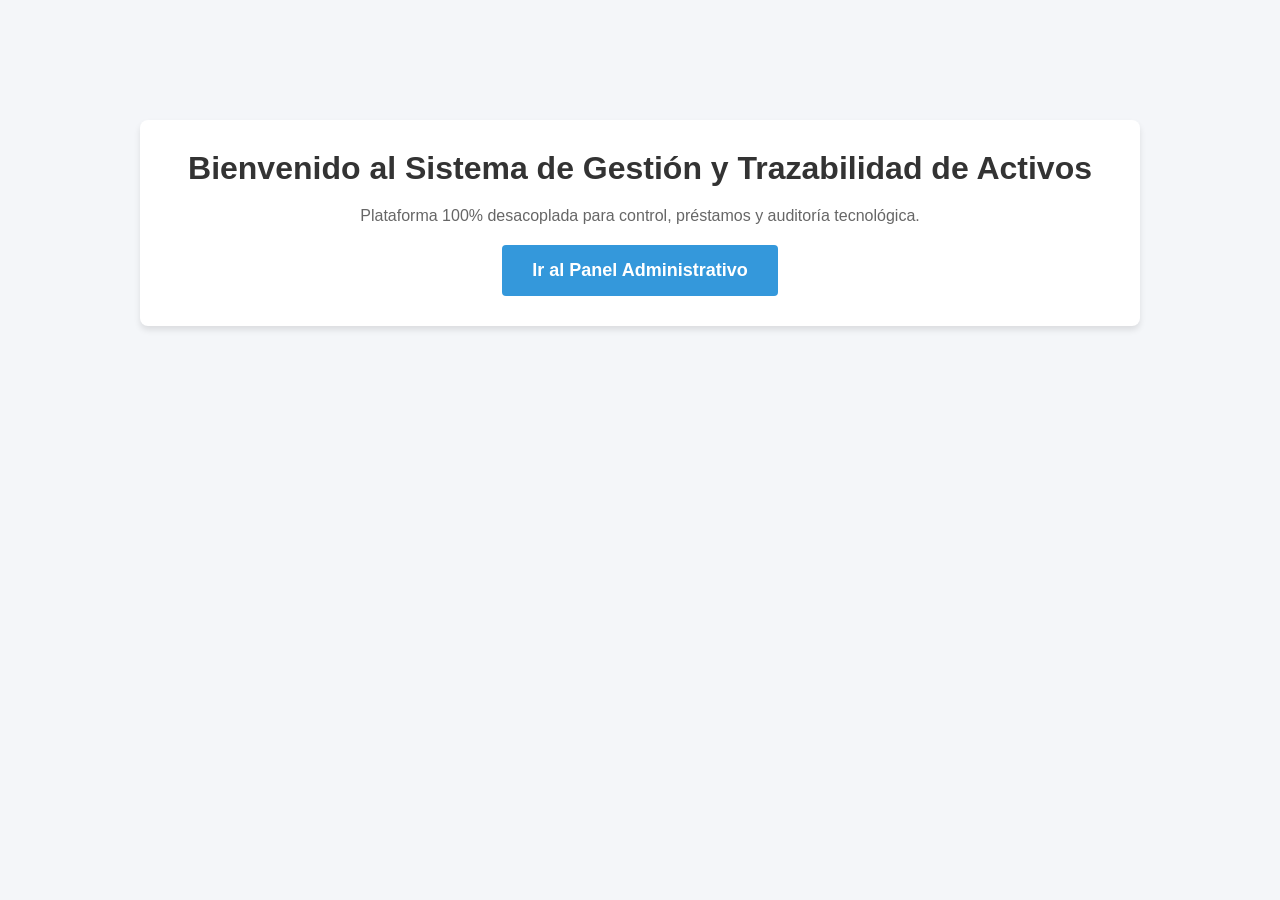
==== frontend/index.html @ 2dd2d15d "Arquitectura avanzada: Reverse Proxy, Tareas CRON y Reportes CSV integrados" ====
<!DOCTYPE html>
<html lang="es">
<head>
    <meta charset="UTF-8">
    <meta name="viewport" content="width=device-width, initial-scale=1.0">
    <title>Sistema de Control de Activos</title>
    <link rel="stylesheet" href="styles.css">
</head>
<body>
    <div class="container" style="text-align: center; margin-top: 100px;">
        <h1>Bienvenido al Sistema de Gestión y Trazabilidad de Activos</h1>
        <p style="margin: 20px 0; color: #666;">Plataforma 100% desacoplada para control, préstamos y auditoría tecnológica.</p>
        <a href="dashboard.html"><button style="font-size: 18px; padding: 15px 30px;">Ir al Panel Administrativo</button></a>
    </div>
</body>
</html>
---- frontend/styles.css ----
* {
    margin: 0;
    padding: 0;
    box-sizing: border-box;
    font-family: 'Segoe UI', Tahoma, Geneva, Verdana, sans-serif;
}

body {
    background-color: #f4f6f9;
    color: #333;
    padding: 20px;
}

header {
    text-align: center;
    margin-bottom: 30px;
}

.container {
    max-width: 1000px;
    margin: 0 auto;
    background: #fff;
    padding: 30px;
    border-radius: 8px;
    box-shadow: 0 4px 6px rgba(0,0,0,0.1);
}

h2 {
    margin-bottom: 15px;
    color: #2c3e50;
    border-bottom: 2px solid #ecf0f1;
    padding-bottom: 10px;
}

form {
    display: flex;
    gap: 15px;
    margin-bottom: 30px;
    background: #f9f9f9;
    padding: 15px;
    border-radius: 6px;
}

input, select, button {
    padding: 10px;
    border-radius: 4px;
    border: 1px solid #ccc;
}

button {
    background-color: #3498db;
    color: white;
    border: none;
    cursor: pointer;
    font-weight: bold;
}

button:hover {
    background-color: #2980b9;
}

table {
    width: 100%;
    border-collapse: collapse;
    margin-top: 15px;
}

th, td {
    padding: 12px;
    text-align: left;
    border-bottom: 1px solid #ddd;
}

th {
    background-color: #34495e;
    color: white;
}

/* Indicadores o Dashboard métricas */
.dashboard-metrics {
    display: flex;
    gap: 20px;
    margin-bottom: 30px;
}

.card-metric {
    flex: 1;
    background: #ecf0f1;
    padding: 20px;
    border-radius: 6px;
    text-align: center;
    border-left: 5px solid #3498db;
}

.card-metric h3 { font-size: 14px; color: #7f8c8d; margin-bottom: 5px;}
.card-metric p { font-size: 24px; font-weight: bold; color: #2c3e50;}

.badge-disponible { background-color: #2ecc71; color: white; padding: 5px 10px; border-radius: 12px; font-size: 12px; }
.badge-prestado { background-color: #e74c3c; color: white; padding: 5px 10px; border-radius: 12px; font-size: 12px; }
.badge-mantenimiento { background-color: #f39c12; color: white; padding: 5px 10px; border-radius: 12px; font-size: 12px; }
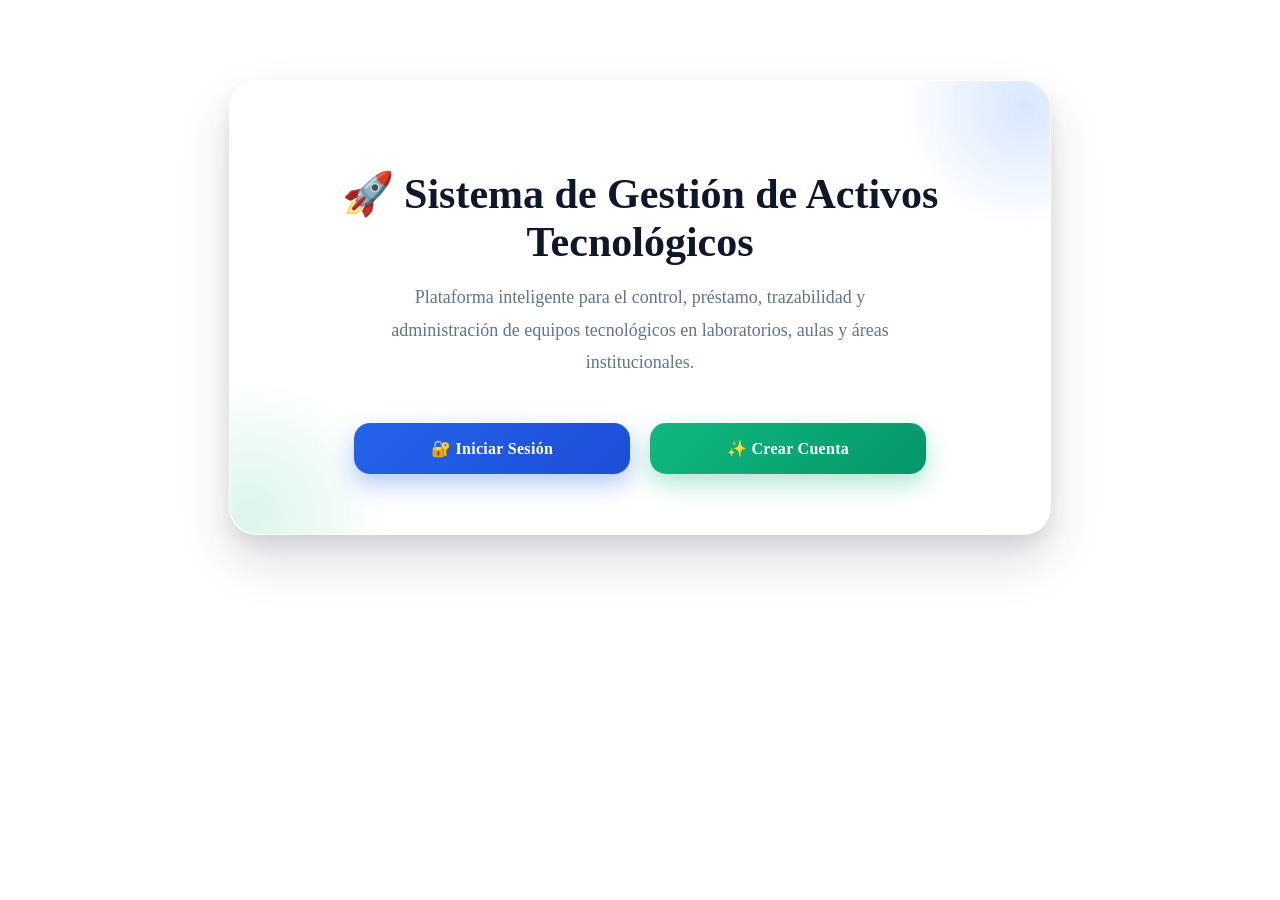
==== commit 4eba0496: "actualizacion" ====
--- a/frontend/index.html
+++ b/frontend/index.html
@@ -5,12 +5,148 @@
     <meta name="viewport" content="width=device-width, initial-scale=1.0">
     <title>Sistema de Control de Activos</title>
     <link rel="stylesheet" href="styles.css">
+    <style>
+    .welcome-box {
+        max-width: 700px;
+        margin: 80px auto;
+        padding: 60px;
+        background: rgba(255,255,255,0.95);
+        backdrop-filter: blur(15px);
+        border-radius: 28px;
+        border: 1px solid rgba(255,255,255,0.3);
+        box-shadow:
+            0 25px 50px rgba(15,23,42,0.15),
+            0 10px 20px rgba(15,23,42,0.08);
+        text-align: center;
+        position: relative;
+        overflow: hidden;
+    }
+
+    .welcome-box::before {
+        content: "";
+        position: absolute;
+        top: -100px;
+        right: -100px;
+        width: 250px;
+        height: 250px;
+        background: radial-gradient(circle, rgba(59,130,246,.2), transparent 70%);
+    }
+
+    .welcome-box::after {
+        content: "";
+        position: absolute;
+        bottom: -120px;
+        left: -120px;
+        width: 280px;
+        height: 280px;
+        background: radial-gradient(circle, rgba(16,185,129,.15), transparent 70%);
+    }
+
+    .welcome-box h1 {
+        font-size: 42px;
+        color: #0f172a;
+        margin-bottom: 15px;
+        font-weight: 800;
+        position: relative;
+        z-index: 2;
+    }
+
+    .welcome-box p {
+        color: #64748b;
+        font-size: 18px;
+        line-height: 1.8;
+        max-width: 550px;
+        margin: auto;
+        position: relative;
+        z-index: 2;
+    }
+
+    .buttons-group {
+        margin-top: 45px;
+        display: flex;
+        justify-content: center;
+        gap: 20px;
+        flex-wrap: wrap;
+        position: relative;
+        z-index: 2;
+    }
+
+    .btn-main {
+        min-width: 220px;
+        padding: 16px 28px;
+        border-radius: 16px;
+        text-decoration: none;
+        font-size: 16px;
+        font-weight: 700;
+        transition: all .3s ease;
+        display: inline-flex;
+        justify-content: center;
+        align-items: center;
+        gap: 10px;
+        letter-spacing: .3px;
+    }
+
+    .btn-login {
+        color: white;
+        background: linear-gradient(135deg, #2563eb, #1d4ed8);
+        box-shadow: 0 10px 25px rgba(37,99,235,.35);
+    }
+
+    .btn-login:hover {
+        transform: translateY(-4px);
+        box-shadow: 0 18px 35px rgba(37,99,235,.45);
+    }
+
+    .btn-register {
+        color: white;
+        background: linear-gradient(135deg, #10b981, #059669);
+        box-shadow: 0 10px 25px rgba(16,185,129,.35);
+    }
+
+    .btn-register:hover {
+        transform: translateY(-4px);
+        box-shadow: 0 18px 35px rgba(16,185,129,.45);
+    }
+
+    @media (max-width: 768px) {
+        .welcome-box {
+            margin: 30px 15px;
+            padding: 40px 25px;
+        }
+
+        .welcome-box h1 {
+            font-size: 32px;
+        }
+
+        .buttons-group {
+            flex-direction: column;
+        }
+
+        .btn-main {
+            width: 100%;
+        }
+    }
+</style>
 </head>
 <body>
-    <div class="container" style="text-align: center; margin-top: 100px;">
-        <h1>Bienvenido al Sistema de Gestión y Trazabilidad de Activos</h1>
-        <p style="margin: 20px 0; color: #666;">Plataforma 100% desacoplada para control, préstamos y auditoría tecnológica.</p>
-        <a href="dashboard.html"><button style="font-size: 18px; padding: 15px 30px;">Ir al Panel Administrativo</button></a>
+    <div class="welcome-box">
+    <h1>🚀 Sistema de Gestión de Activos Tecnológicos</h1>
+
+    <p>
+        Plataforma inteligente para el control, préstamo,
+        trazabilidad y administración de equipos tecnológicos
+        en laboratorios, aulas y áreas institucionales.
+    </p>
+
+    <div class="buttons-group">
+        <a href="login.html" class="btn-main btn-login">
+            🔐 Iniciar Sesión
+        </a>
+
+        <a href="registro.html" class="btn-main btn-register">
+            ✨ Crear Cuenta
+        </a>
     </div>
+</div>
 </body>
 </html>
--- a/frontend/styles.css
+++ b/frontend/styles.css
@@ -1,100 +1,225 @@
-* {
-    margin: 0;
-    padding: 0;
-    box-sizing: border-box;
-    font-family: 'Segoe UI', Tahoma, Geneva, Verdana, sans-serif;
-}
-
-body {
-    background-color: #f4f6f9;
-    color: #333;
-    padding: 20px;
-}
-
-header {
-    text-align: center;
-    margin-bottom: 30px;
-}
-
-.container {
-    max-width: 1000px;
-    margin: 0 auto;
-    background: #fff;
-    padding: 30px;
-    border-radius: 8px;
-    box-shadow: 0 4px 6px rgba(0,0,0,0.1);
-}
-
-h2 {
-    margin-bottom: 15px;
-    color: #2c3e50;
-    border-bottom: 2px solid #ecf0f1;
-    padding-bottom: 10px;
-}
-
-form {
-    display: flex;
-    gap: 15px;
-    margin-bottom: 30px;
-    background: #f9f9f9;
-    padding: 15px;
-    border-radius: 6px;
-}
-
-input, select, button {
-    padding: 10px;
-    border-radius: 4px;
-    border: 1px solid #ccc;
-}
-
-button {
-    background-color: #3498db;
-    color: white;
-    border: none;
-    cursor: pointer;
-    font-weight: bold;
-}
-
-button:hover {
-    background-color: #2980b9;
-}
-
-table {
-    width: 100%;
-    border-collapse: collapse;
-    margin-top: 15px;
-}
-
-th, td {
-    padding: 12px;
-    text-align: left;
-    border-bottom: 1px solid #ddd;
-}
-
-th {
-    background-color: #34495e;
-    color: white;
-}
-
-/* Indicadores o Dashboard métricas */
-.dashboard-metrics {
-    display: flex;
-    gap: 20px;
-    margin-bottom: 30px;
-}
-
-.card-metric {
-    flex: 1;
-    background: #ecf0f1;
-    padding: 20px;
-    border-radius: 6px;
-    text-align: center;
-    border-left: 5px solid #3498db;
-}
-
-.card-metric h3 { font-size: 14px; color: #7f8c8d; margin-bottom: 5px;}
-.card-metric p { font-size: 24px; font-weight: bold; color: #2c3e50;}
-
-.badge-disponible { background-color: #2ecc71; color: white; padding: 5px 10px; border-radius: 12px; font-size: 12px; }
-.badge-prestado { background-color: #e74c3c; color: white; padding: 5px 10px; border-radius: 12px; font-size: 12px; }
-.badge-mantenimiento { background-color: #f39c12; color: white; padding: 5px 10px; border-radius: 12px; font-size: 12px; }+/* ===========================
+   HEADER PREMIUM
+=========================== */
+
+.premium-header{
+    background: linear-gradient(135deg,#0f172a,#1e293b);
+    padding:35px;
+    border-radius:24px;
+    margin-bottom:25px;
+    color:white;
+    box-shadow:0 20px 40px rgba(15,23,42,.25);
+}
+
+.header-top{
+    display:flex;
+    justify-content:space-between;
+    align-items:center;
+    flex-wrap:wrap;
+    gap:20px;
+}
+
+.premium-header h1{
+    margin:0;
+    font-size:32px;
+    font-weight:800;
+}
+
+.premium-header p{
+    margin-top:10px;
+    color:#cbd5e1;
+}
+
+.user-panel{
+    display:flex;
+    align-items:center;
+    gap:15px;
+    background:rgba(255,255,255,.08);
+    padding:12px 18px;
+    border-radius:16px;
+}
+
+.user-avatar{
+    width:50px;
+    height:50px;
+    border-radius:50%;
+    background:#2563eb;
+    display:flex;
+    align-items:center;
+    justify-content:center;
+    font-size:22px;
+}
+
+.user-name{
+    font-weight:700;
+}
+
+.user-role{
+    font-size:13px;
+    color:#cbd5e1;
+}
+
+.logout-btn{
+    background:#ef4444;
+    color:white;
+    border:none;
+    padding:10px 18px;
+    border-radius:10px;
+    cursor:pointer;
+    font-weight:600;
+}
+
+.logout-btn:hover{
+    background:#dc2626;
+}
+
+/* ===========================
+   TARJETA USUARIO
+=========================== */
+
+.user-card{
+    background:white;
+    border-radius:20px;
+    padding:20px;
+    margin-bottom:25px;
+    display:flex;
+    align-items:center;
+    gap:18px;
+    box-shadow:0 8px 20px rgba(0,0,0,.05);
+}
+
+.user-card-icon{
+    width:60px;
+    height:60px;
+    border-radius:50%;
+    background:#dbeafe;
+    display:flex;
+    align-items:center;
+    justify-content:center;
+    font-size:28px;
+}
+
+.user-card small{
+    color:#64748b;
+}
+
+.user-card h3{
+    margin-top:5px;
+    color:#0f172a;
+}
+
+/* ===========================
+   MODAL PREMIUM
+=========================== */
+
+.modal-premium{
+    display:none;
+    position:fixed;
+    inset:0;
+    background:rgba(15,23,42,.75);
+    backdrop-filter:blur(6px);
+    z-index:9999;
+}
+
+.modal-card{
+    width:800px;
+    max-width:95%;
+    background:white;
+    margin:4% auto;
+    padding:35px;
+    border-radius:25px;
+    position:relative;
+    box-shadow:0 25px 50px rgba(0,0,0,.25);
+}
+
+.modal-close{
+    position:absolute;
+    right:25px;
+    top:20px;
+    font-size:35px;
+    cursor:pointer;
+    color:#64748b;
+}
+
+.modal-title{
+    font-size:28px;
+    font-weight:800;
+    color:#0f172a;
+}
+
+.modal-subtitle{
+    color:#64748b;
+    margin-top:8px;
+    margin-bottom:30px;
+}
+
+.modal-grid{
+    display:grid;
+    grid-template-columns:1fr 1fr;
+    gap:20px;
+    margin-bottom:20px;
+}
+
+.field-group{
+    display:flex;
+    flex-direction:column;
+}
+
+.field-group label{
+    margin-bottom:8px;
+    font-weight:600;
+    color:#334155;
+}
+
+.field-group input,
+.field-group textarea{
+    padding:14px;
+    border:1px solid #cbd5e1;
+    border-radius:12px;
+    font-size:15px;
+}
+
+.field-group input:focus,
+.field-group textarea:focus{
+    outline:none;
+    border-color:#3b82f6;
+    box-shadow:0 0 0 4px rgba(59,130,246,.15);
+}
+
+.btn-solicitar{
+    width:100%;
+    padding:16px;
+    border:none;
+    border-radius:14px;
+    background:linear-gradient(135deg,#2563eb,#1d4ed8);
+    color:white;
+    font-size:16px;
+    font-weight:700;
+    cursor:pointer;
+    margin-top:10px;
+    transition:.3s;
+}
+
+.btn-solicitar:hover{
+    transform:translateY(-2px);
+    box-shadow:0 12px 25px rgba(37,99,235,.35);
+}
+
+/* RESPONSIVE */
+
+@media(max-width:768px){
+
+    .modal-grid{
+        grid-template-columns:1fr;
+    }
+
+    .header-top{
+        flex-direction:column;
+        align-items:flex-start;
+    }
+
+    .user-panel{
+        width:100%;
+    }
+
+}
